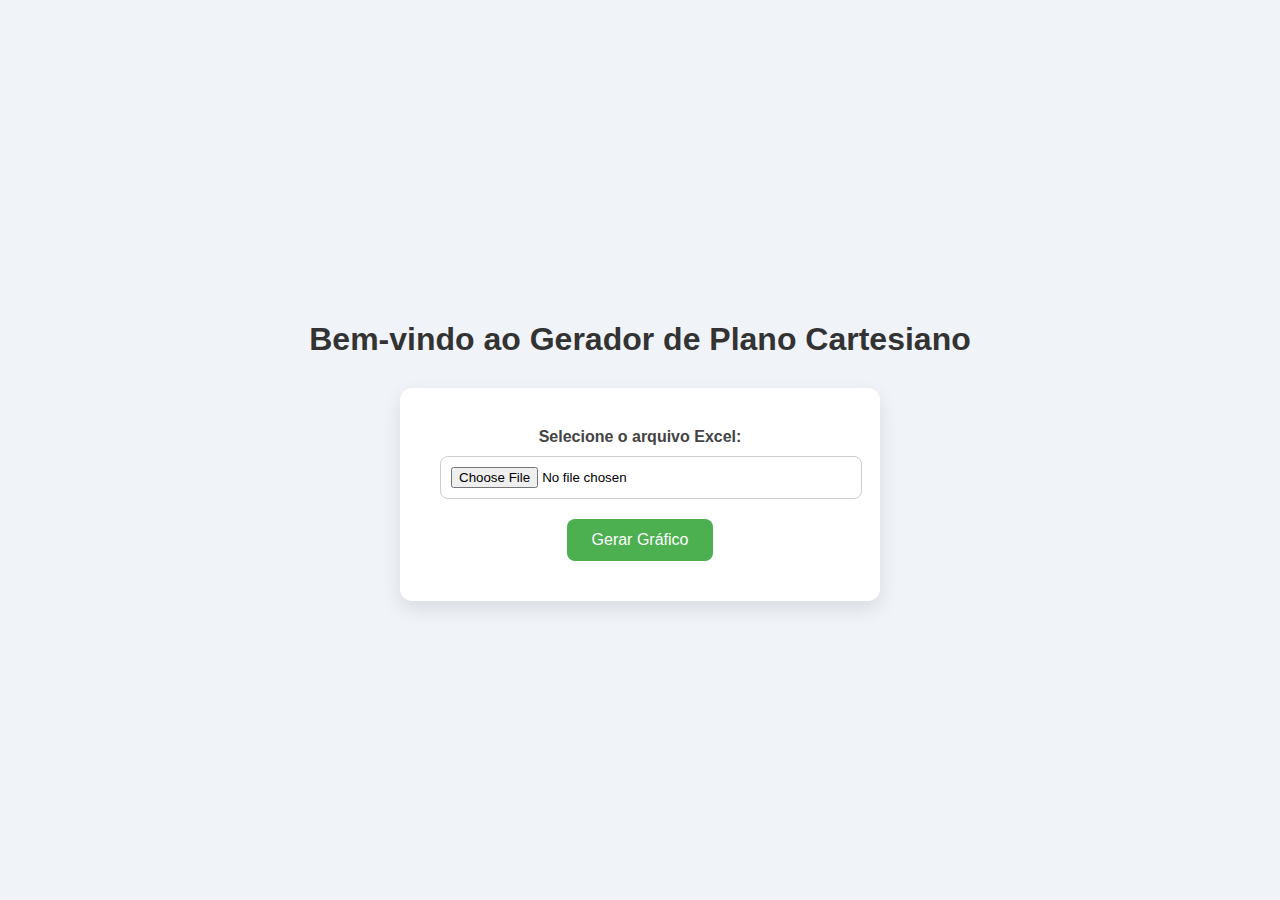
==== templates/index.html @ d4d97ff4 "Gerador_de_grafico_origem" ====
<!DOCTYPE html>
<html lang="pt-br">
<head>
    <meta charset="UTF-8">
    <title>Plano Cartesiano de Tarefas</title>
    <style>
        body {
            
            background-color: #f0f4f8;
            font-family: 'Segoe UI', Tahoma, Geneva, Verdana, sans-serif;
            display: flex;
            flex-direction: column;
            align-items: center;
            justify-content: center;
            min-height: 100vh;
            margin: 0;
        }

        h1 {
            color: #333;
            margin-bottom: 30px;
        }

        .upload-container {
            background-color: #fff;
            padding: 40px;
            border-radius: 12px;
            box-shadow: 0 8px 20px rgba(0, 0, 0, 0.1);
            width: 90%;
            max-width: 400px;
            text-align: center;
        }

        label {
            font-weight: bold;
            display: block;
            margin-bottom: 10px;
            color: #444;
        }

        input[type="file"] {
            padding: 10px;
            border: 1px solid #ccc;
            border-radius: 8px;
            width: 100%;
            margin-bottom: 20px;
        }

        button {
            background-color: #4CAF50;
            color: white;
            padding: 12px 25px;
            border: none;
            border-radius: 8px;
            font-size: 16px;
            cursor: pointer;
            transition: background-color 0.3s ease;
        }

        button:hover {
            background-color: #45a049;
        }

        @media (max-width: 480px) {
            .upload-container {
                padding: 20px;
            }
        }
    </style>
</head>
<body>
    <h1>Bem-vindo ao Gerador de Plano Cartesiano</h1>
    <div class="upload-container">
        <form action="/upload" method="post" enctype="multipart/form-data">
            <label for="file">Selecione o arquivo Excel:</label>
            <input type="file" id="file" name="file" accept=".xlsx" required>
            <button type="submit">Gerar Gráfico</button>
        </form>
    </div>
</body>
</html>
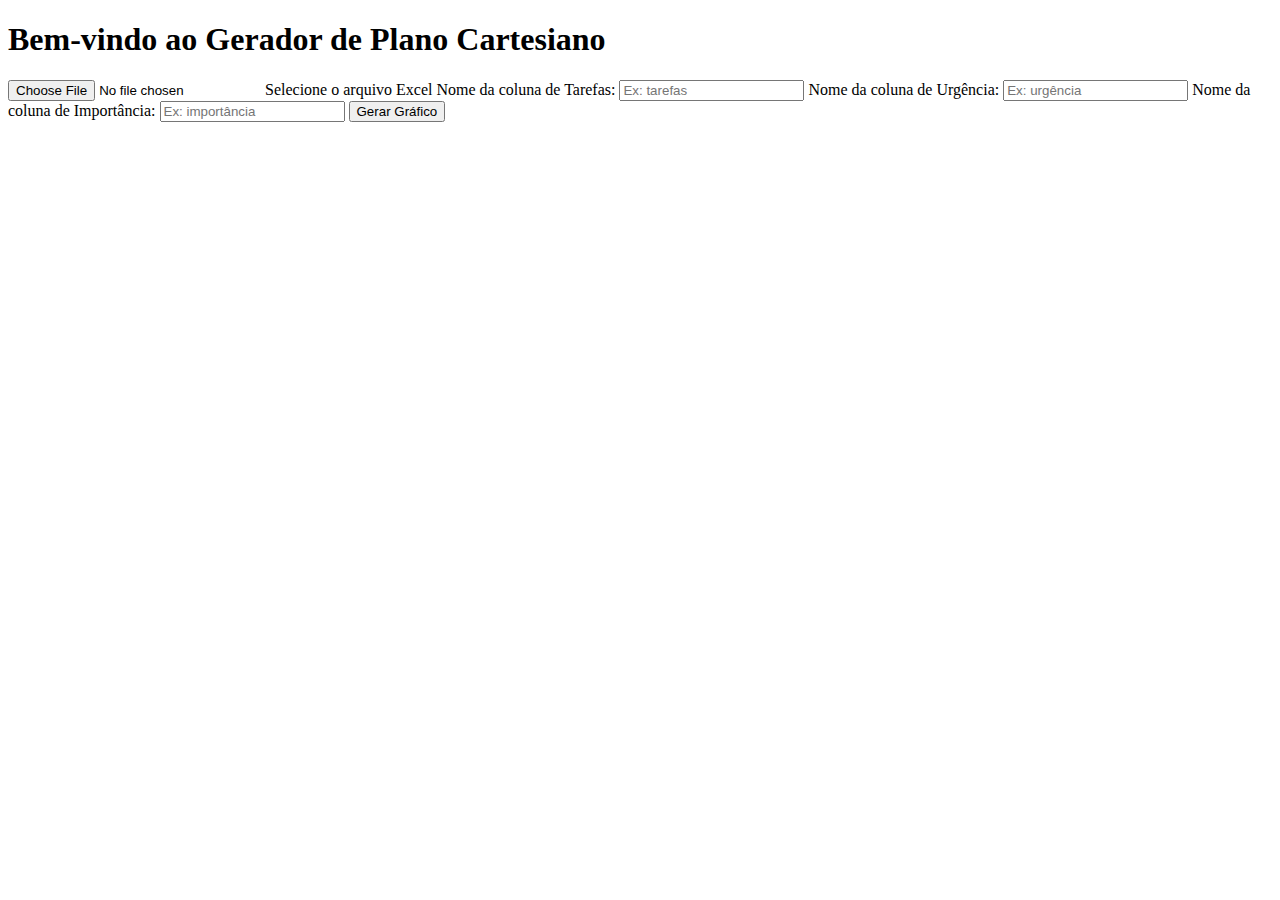
==== commit a89ed879: "move ar" ====
--- a/templates/index.html
+++ b/templates/index.html
@@ -3,79 +3,45 @@
 <head>
     <meta charset="UTF-8">
     <title>Plano Cartesiano de Tarefas</title>
-    <style>
-        body {
-            
-            background-color: #f0f4f8;
-            font-family: 'Segoe UI', Tahoma, Geneva, Verdana, sans-serif;
-            display: flex;
-            flex-direction: column;
-            align-items: center;
-            justify-content: center;
-            min-height: 100vh;
-            margin: 0;
-        }
-
-        h1 {
-            color: #333;
-            margin-bottom: 30px;
-        }
-
-        .upload-container {
-            background-color: #fff;
-            padding: 40px;
-            border-radius: 12px;
-            box-shadow: 0 8px 20px rgba(0, 0, 0, 0.1);
-            width: 90%;
-            max-width: 400px;
-            text-align: center;
-        }
-
-        label {
-            font-weight: bold;
-            display: block;
-            margin-bottom: 10px;
-            color: #444;
-        }
-
-        input[type="file"] {
-            padding: 10px;
-            border: 1px solid #ccc;
-            border-radius: 8px;
-            width: 100%;
-            margin-bottom: 20px;
-        }
-
-        button {
-            background-color: #4CAF50;
-            color: white;
-            padding: 12px 25px;
-            border: none;
-            border-radius: 8px;
-            font-size: 16px;
-            cursor: pointer;
-            transition: background-color 0.3s ease;
-        }
-
-        button:hover {
-            background-color: #45a049;
-        }
-
-        @media (max-width: 480px) {
-            .upload-container {
-                padding: 20px;
-            }
-        }
-    </style>
+    <link rel="icon" href="/static/images/icone.png" type="image/png">
+    <link rel="stylesheet" href="{{ url_for('static', filename='style.css') }}">
 </head>
 <body>
-    <h1>Bem-vindo ao Gerador de Plano Cartesiano</h1>
+    <h1>Bem-vindo ao <a>Gerador de Plano Cartesiano</a></h1>
     <div class="upload-container">
         <form action="/upload" method="post" enctype="multipart/form-data">
-            <label for="file">Selecione o arquivo Excel:</label>
-            <input type="file" id="file" name="file" accept=".xlsx" required>
+            <!-- Botão customizado com span para exibir o nome do arquivo -->
+            <label class="custom-file-upload">
+                <input type="file" id="file" name="file" accept=".xlsx" required>
+                <span id="file-name">Selecione o arquivo Excel</span>
+            </label>
+    
+            <label for="tarefas">Nome da coluna de Tarefas:</label>
+            <input type="text" id="tarefas" name="tarefas" placeholder="Ex: tarefas" required>
+    
+            <label for="urgencia">Nome da coluna de Urgência:</label>
+            <input type="text" id="urgencia" name="urgencia" placeholder="Ex: urgência" required>
+    
+            <label for="importancia">Nome da coluna de Importância:</label>
+            <input type="text" id="importancia" name="importancia" placeholder="Ex: importância" required>
+            
             <button type="submit">Gerar Gráfico</button>
         </form>
     </div>
+    
+    <!-- Inclua esse script antes de fechar a tag </body> -->
+    <script>
+        const fileInput = document.getElementById('file');
+        const fileNameSpan = document.getElementById('file-name');
+        
+        fileInput.addEventListener('change', function() {
+            if (fileInput.files.length > 0) {
+                // Pega o nome do arquivo selecionado
+                fileNameSpan.textContent = fileInput.files[0].name;
+            } else {
+                fileNameSpan.textContent = "Selecione o arquivo Excel";
+            }
+        });
+    </script>    
 </body>
 </html>
